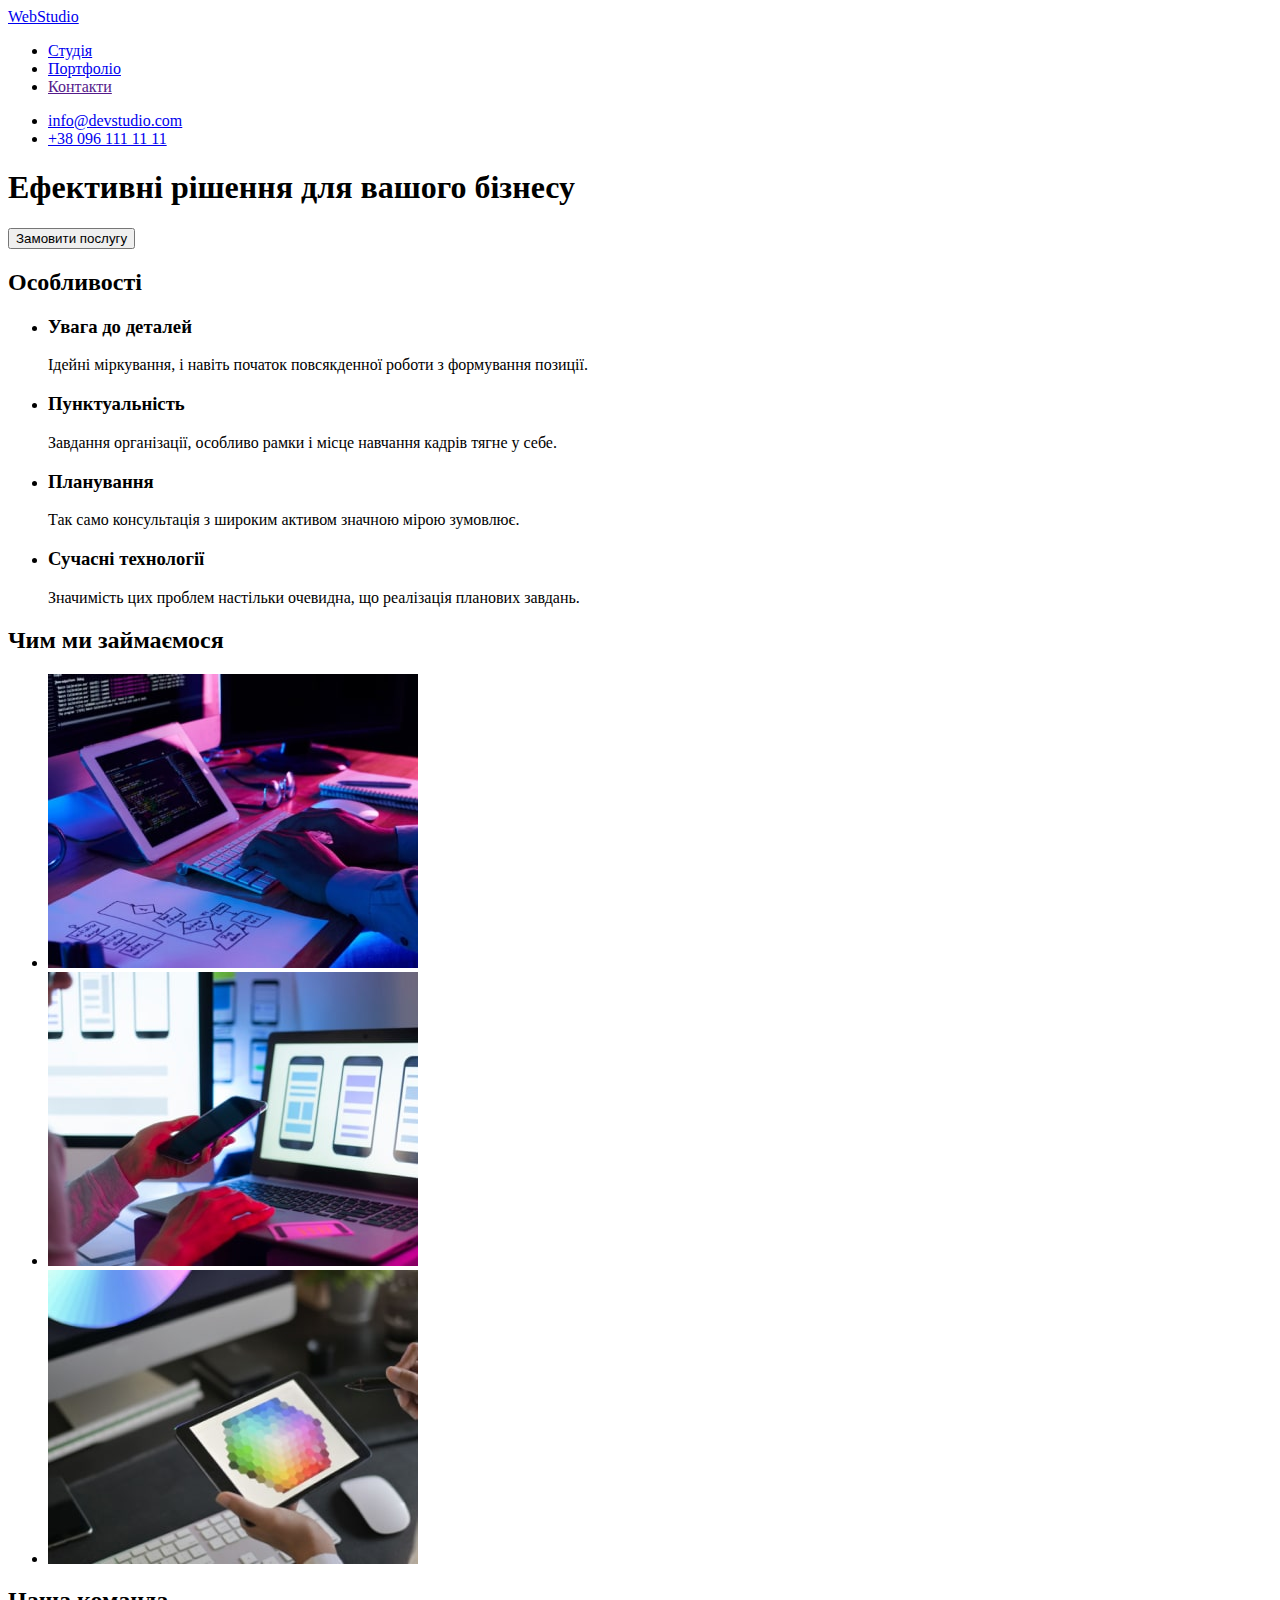
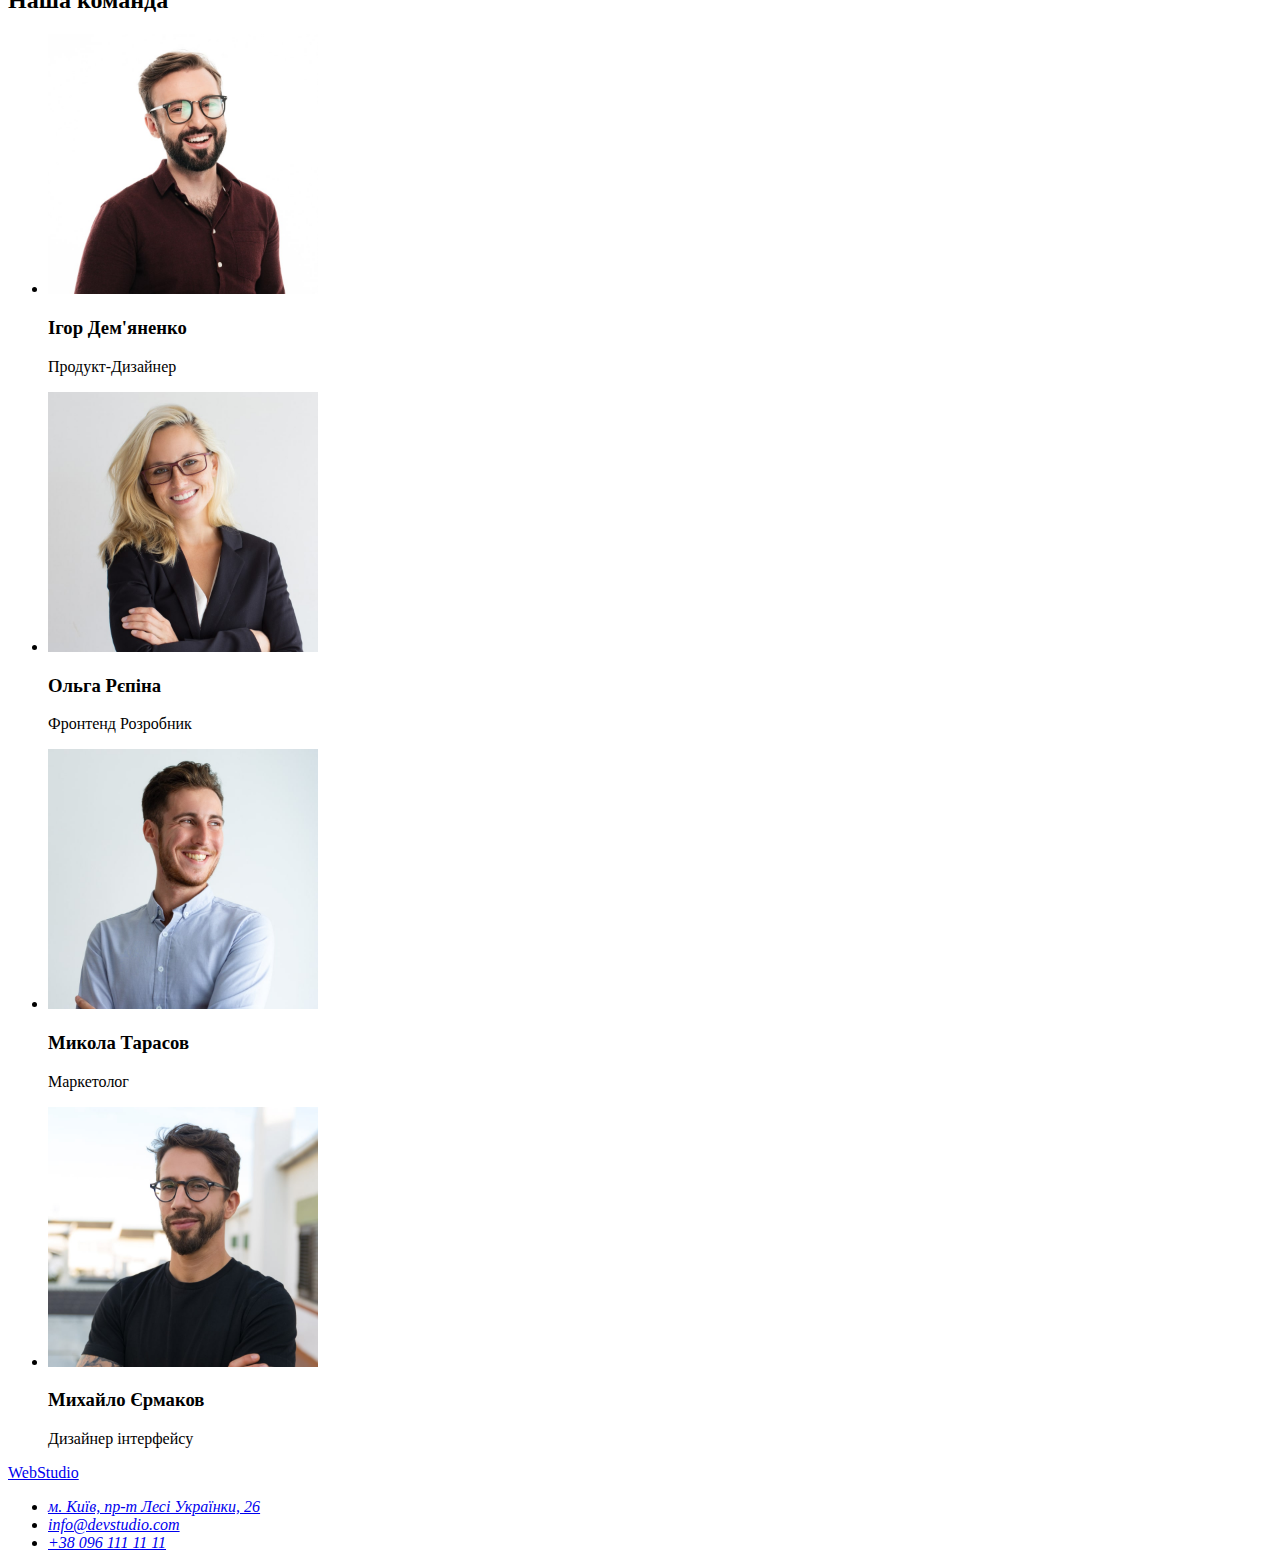
==== index.html @ 5709e651 "Додана сторінка portfolio" ====
<!DOCTYPE html>
<html lang="uk">
  <head>
    <meta charset="UTF-8" />
    <meta http-equiv="X-UA-Compatible" content="IE=edge" />
    <meta name="viewport" content="width=device-width, initial-scale=1.0" />
    <title>Homework2</title>

    <link rel="stylesheet" href="./css/styles.css" />
  </head>

  <body>
    <header>
      <nav>
        <a href="./index.html">WebStudio</a>

        <ul>
          <li><a href="./index.html">Студія</a></li>
          <li><a href="./portfolio.html">Портфоліо</a></li>
          <li><a href="">Контакти</a></li>
        </ul>
      </nav>

      <ul>
        <li>
          <a href="mailto:info@devstudio.com">info@devstudio.com</a>
        </li>
        <li>
          <a href="tel:+380961111111">+38 096 111 11 11</a>
        </li>
      </ul>
    </header>

    <main>
      <!-- Hero -->
      <section>
        <h1>Ефективні рішення для вашого бізнесу</h1>
        <button type="button">Замовити послугу</button>
      </section>

      <section>
        <h2>Особливості</h2>
        <ul>
          <li>
            <h3>Увага до деталей</h3>
            <p>Ідейні міркування, і навіть початок повсякденної роботи з формування позиції.</p>
          </li>
          <li>
            <h3>Пунктуальність</h3>
            <p>Завдання організації, особливо рамки і місце навчання кадрів тягне у себе.</p>
          </li>
          <li>
            <h3>Планування</h3>
            <p>Так само консультація з широким активом значною мірою зумовлює.</p>
          </li>
          <li>
            <h3>Сучасні технології</h3>
            <p>Значимість цих проблем настільки очевидна, що реалізація планових завдань.</p>
          </li>
        </ul>
      </section>

      <section>
        <h2>Чим ми займаємося</h2>
        <ul>
          <li>
            <img
              src="./images/index/doing1.jpg"
              alt="Створюємо функціонал додатків"
              width="370"
              height="294"
            />
          </li>
          <li>
            <img
              src="./images/index/doing2.jpg"
              alt="Налаштовуємо інтерфейс додатків"
              width="370"
              height="294"
            />
          </li>
          <li>
            <img
              src="./images/index/doing3.jpg"
              alt="Оптимізуємо роботу додатків"
              width="370"
              height="294"
            />
          </li>
        </ul>
      </section>

      <section>
        <h2>Наша команда</h2>

        <ul>
          <li>
            <img
              src="./images/index/team1.jpg"
              alt="Фото Ігора Дем'яненко"
              width="270"
              height="260"
            />
            <h3>Ігор Дем'яненко</h3>
            <p>Продукт-Дизайнер</p>
          </li>
          <li>
            <img src="./images/index/team2.jpg" alt="Фото Ольги Рєпіної" width="270" height="260" />
            <h3>Ольга Рєпіна</h3>
            <p>Фронтенд Розробник</p>
          </li>
          <li>
            <img
              src="./images/index/team3.jpg"
              alt="Фото Миколи Тарасова"
              width="270"
              height="260"
            />
            <h3>Микола Тарасов</h3>
            <p>Маркетолог</p>
          </li>
          <li>
            <img
              src="./images/index/team4.jpg"
              alt="Фото Михайла Єрмакова"
              width="270"
              height="260"
            />
            <h3>Михайло Єрмаков</h3>
            <p>Дизайнер інтерфейсу</p>
          </li>
        </ul>
      </section>
    </main>

    <footer>
      <a href="./index.html">WebStudio</a>

      <address>
        <ul>
          <li>
            <a
              href="https://goo.gl/maps/bpXMitdXSqZiNbTf6"
              target="_blank"
              rel="noopener noreferrer"
              >м. Київ, пр-т Лесі Українки, 26</a
            >
          </li>
          <li><a href="mailto:info@devstudio.com">info@devstudio.com</a></li>
          <li><a href="tel:+380961111111">+38 096 111 11 11</a></li>
        </ul>
      </address>
    </footer>
  </body>
</html>
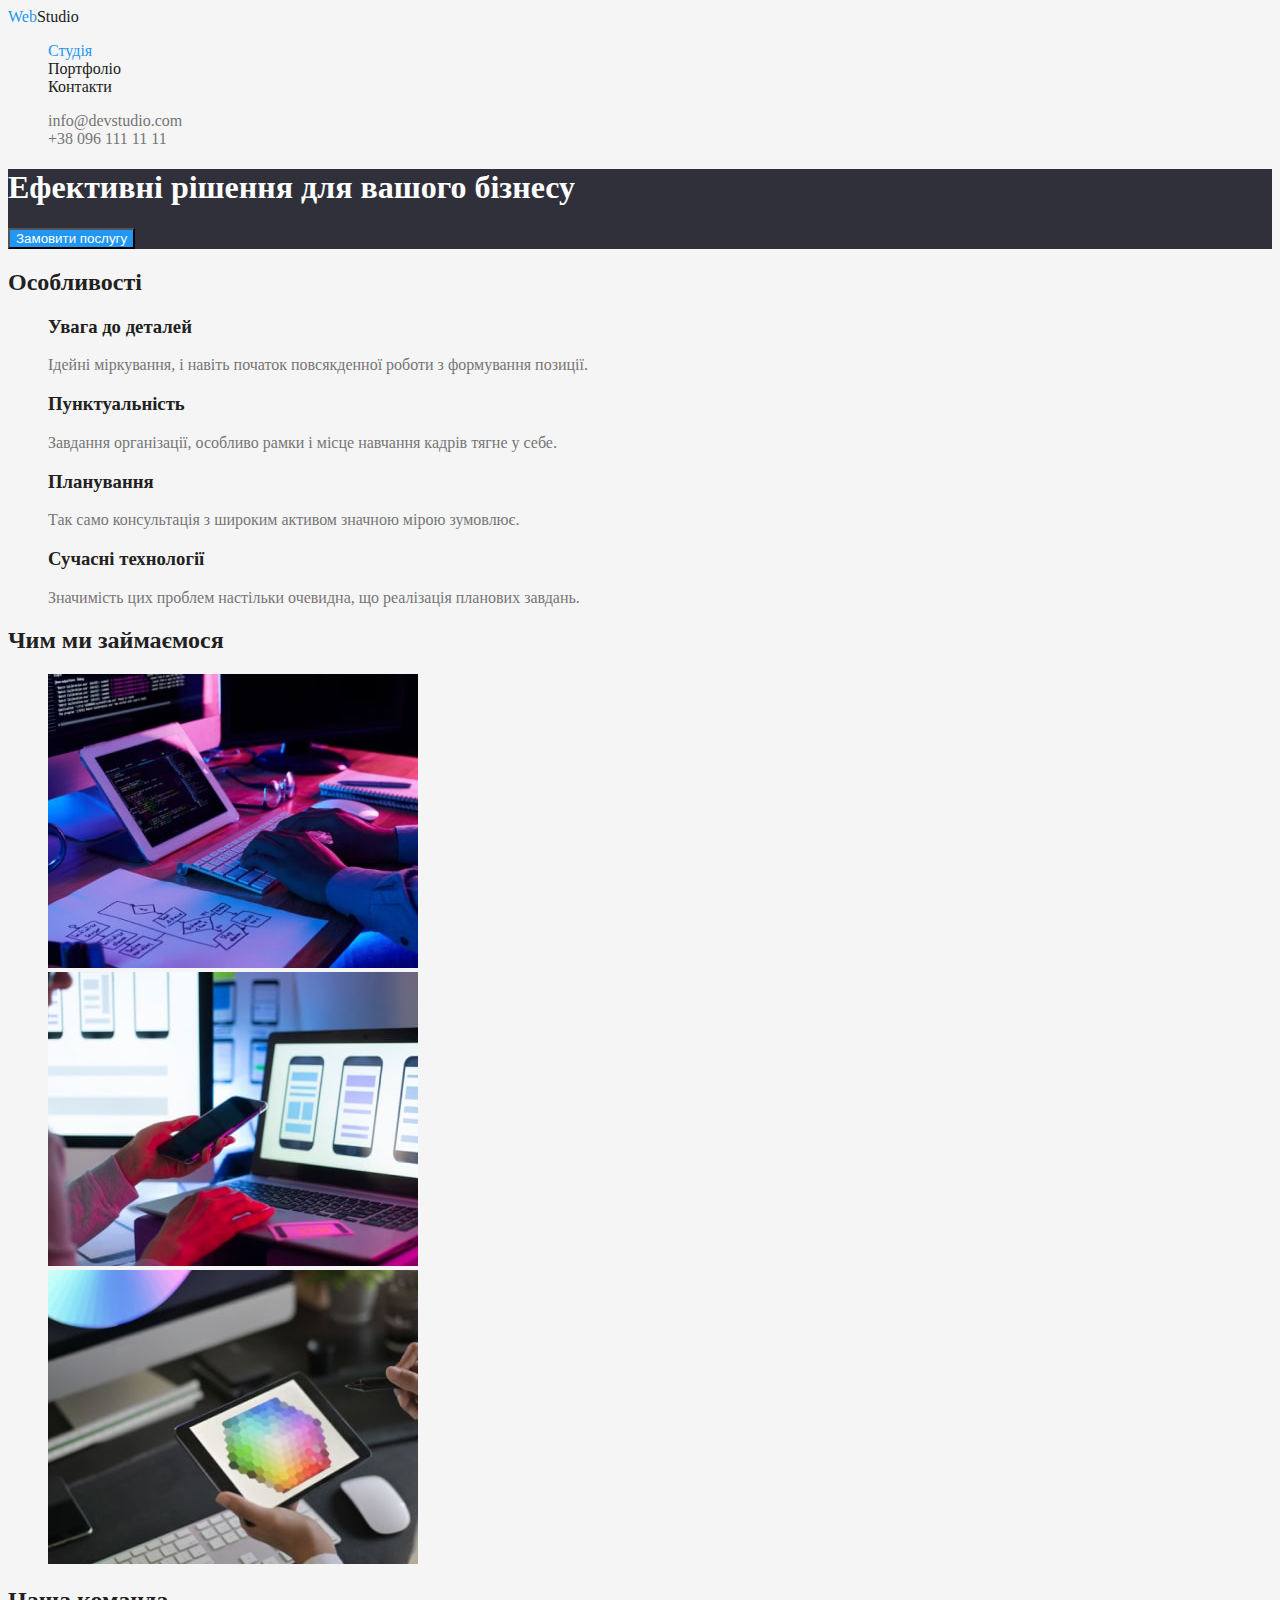
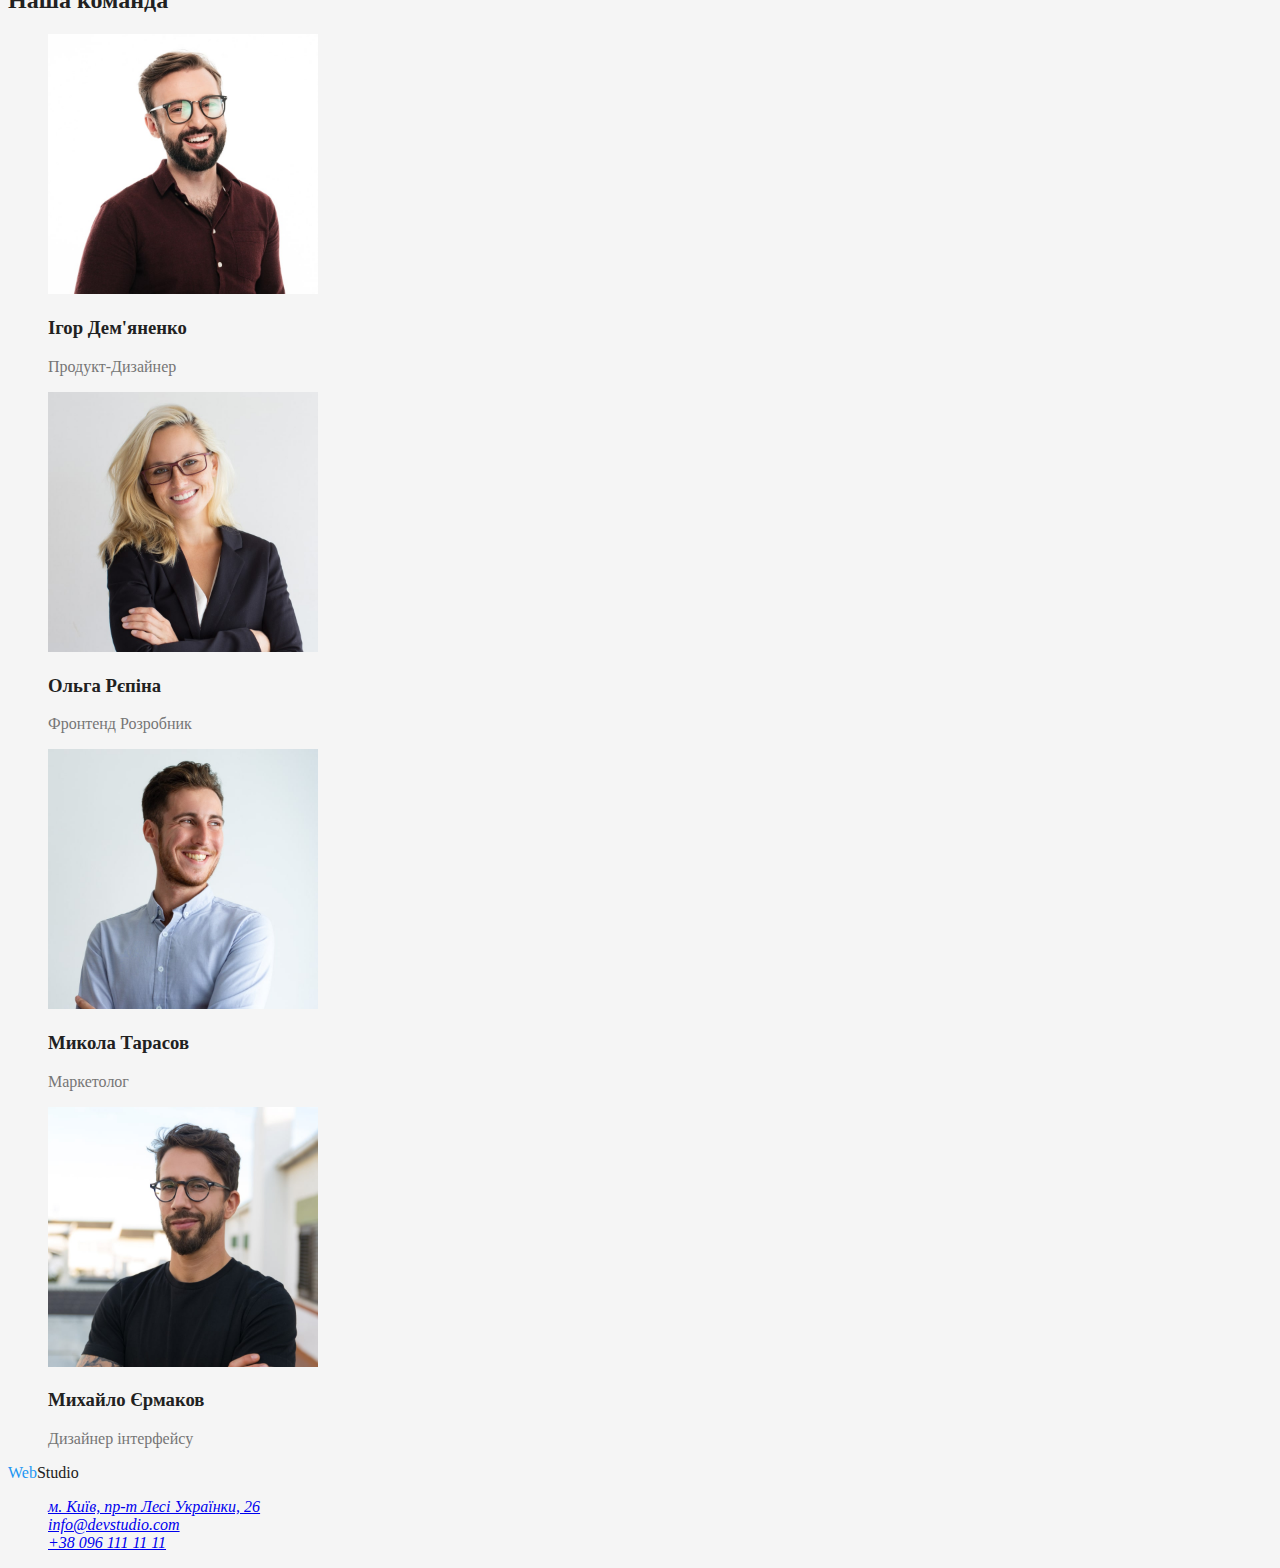
==== commit 8d5342e0: "Перша сторінка зроблена по кольорам" ====
--- a/index.html
+++ b/index.html
@@ -12,57 +12,58 @@
   <body>
     <header>
       <nav>
-        <a href="./index.html">WebStudio</a>
+        <a href="./index.html" class="logo link">Web<span>Studio</span></a>
 
-        <ul>
-          <li><a href="./index.html">Студія</a></li>
-          <li><a href="./portfolio.html">Портфоліо</a></li>
-          <li><a href="">Контакти</a></li>
+        <ul class="site-nav list">
+          <li><a href="./index.html" class="link current">Студія</a></li>
+          <li><a href="./portfolio.html" class="link">Портфоліо</a></li>
+          <li><a href="" class="link">Контакти</a></li>
         </ul>
       </nav>
 
-      <ul>
+      <ul class="info-nav list">
         <li>
-          <a href="mailto:info@devstudio.com">info@devstudio.com</a>
+          <a href="mailto:info@devstudio.com" class="link">info@devstudio.com</a>
         </li>
         <li>
-          <a href="tel:+380961111111">+38 096 111 11 11</a>
+          <a href="tel:+380961111111" class="link">+38 096 111 11 11</a>
         </li>
       </ul>
     </header>
 
     <main>
       <!-- Hero -->
-      <section>
-        <h1>Ефективні рішення для вашого бізнесу</h1>
-        <button type="button">Замовити послугу</button>
+      <section class="hero">
+        <h1 class="hero-title">Ефективні рішення для вашого бізнесу</h1>
+        <button type="button" class="button">Замовити послугу</button>
       </section>
 
-      <section>
-        <h2>Особливості</h2>
-        <ul>
+      <section class="section">
+        <h2 class="section-title">Особливості</h2>
+
+        <ul class="features-list list">
           <li>
-            <h3>Увага до деталей</h3>
+            <h3 class="title">Увага до деталей</h3>
             <p>Ідейні міркування, і навіть початок повсякденної роботи з формування позиції.</p>
           </li>
           <li>
-            <h3>Пунктуальність</h3>
+            <h3 class="title">Пунктуальність</h3>
             <p>Завдання організації, особливо рамки і місце навчання кадрів тягне у себе.</p>
           </li>
           <li>
-            <h3>Планування</h3>
+            <h3 class="title">Планування</h3>
             <p>Так само консультація з широким активом значною мірою зумовлює.</p>
           </li>
           <li>
-            <h3>Сучасні технології</h3>
+            <h3 class="title">Сучасні технології</h3>
             <p>Значимість цих проблем настільки очевидна, що реалізація планових завдань.</p>
           </li>
         </ul>
       </section>
 
-      <section>
-        <h2>Чим ми займаємося</h2>
-        <ul>
+      <section class="section">
+        <h2 class="section-title">Чим ми займаємося</h2>
+        <ul class="work-list list">
           <li>
             <img
               src="./images/index/doing1.jpg"
@@ -90,10 +91,10 @@
         </ul>
       </section>
 
-      <section>
-        <h2>Наша команда</h2>
+      <section class="section">
+        <h2 class="section-title">Наша команда</h2>
 
-        <ul>
+        <ul class="team-list list">
           <li>
             <img
               src="./images/index/team1.jpg"
@@ -101,12 +102,12 @@
               width="270"
               height="260"
             />
-            <h3>Ігор Дем'яненко</h3>
+            <h3 class="title">Ігор Дем'яненко</h3>
             <p>Продукт-Дизайнер</p>
           </li>
           <li>
             <img src="./images/index/team2.jpg" alt="Фото Ольги Рєпіної" width="270" height="260" />
-            <h3>Ольга Рєпіна</h3>
+            <h3 class="title">Ольга Рєпіна</h3>
             <p>Фронтенд Розробник</p>
           </li>
           <li>
@@ -116,7 +117,7 @@
               width="270"
               height="260"
             />
-            <h3>Микола Тарасов</h3>
+            <h3 class="title">Микола Тарасов</h3>
             <p>Маркетолог</p>
           </li>
           <li>
@@ -126,7 +127,7 @@
               width="270"
               height="260"
             />
-            <h3>Михайло Єрмаков</h3>
+            <h3 class="title">Михайло Єрмаков</h3>
             <p>Дизайнер інтерфейсу</p>
           </li>
         </ul>
@@ -134,10 +135,10 @@
     </main>
 
     <footer>
-      <a href="./index.html">WebStudio</a>
+      <a href="./index.html" class="logo link">Web<span>Studio</span></a>
 
       <address>
-        <ul>
+        <ul class="address-list list">
           <li>
             <a
               href="https://goo.gl/maps/bpXMitdXSqZiNbTf6"
--- a/css/styles.css
+++ b/css/styles.css
@@ -0,0 +1,97 @@
+/*
+
+основной серый текст - #757575
+второстепенный черный текст- #212121
+
+при наведении на ссылку (акцент) - голубой - #2196F3
+
+белый текст в hero и футере  - #FFFFFF
+
+задний фон на нечетной сеции - #F5F4FA
+задний фон на четной сеции - #F5F5F5;
+задний фон hero и футера темно-синий - #2F303A
+*/
+
+:root {
+  --primary-text-color: #757575;
+  --secondary-balck-color: #212121;
+  --accent-blue-color: #2196f3;
+  --primary-white-color: #ffffff;
+}
+
+body {
+  background-color: #f5f5f5;
+  color: var(--primary-text-color);
+}
+
+.link {
+  text-decoration: none;
+}
+
+.list {
+  list-style: none;
+}
+
+/* ------------NAVIGATION------------ */
+.logo {
+  color: var(--accent-blue-color);
+}
+
+.logo span {
+  color: var(--secondary-balck-color);
+}
+
+.site-nav .link {
+  color: var(--secondary-balck-color);
+}
+
+.info-nav .link {
+  color: var(--primary-text-color);
+}
+
+.site-nav .link:hover,
+.site-nav .link:focus {
+  color: var(--accent-blue-color);
+}
+
+.info-nav .link:hover,
+.info-nav .link:focus {
+  color: var(--accent-blue-color);
+}
+
+.site-nav .link.current {
+  color: var(--accent-blue-color);
+}
+
+/* ------------HERO------------ */
+
+.hero {
+  background-color: #2f303a;
+}
+
+.hero-title {
+  color: var(--primary-white-color);
+}
+
+.button {
+  color: var(--primary-white-color);
+  background-color: var(--accent-blue-color);
+}
+/* ------------ОСОБЛИВОСТІ------------ */
+
+.section-title {
+  color: var(--secondary-balck-color);
+}
+
+.features-list .title {
+  color: var(--secondary-balck-color);
+}
+
+/* ------------ЗАЙМАЄМОСЬ------------ */
+
+/* ------------КОМАНДА------------ */
+
+.team-list .title {
+  color: var(--secondary-balck-color);
+}
+/* ------------ФУТЕР------------ */
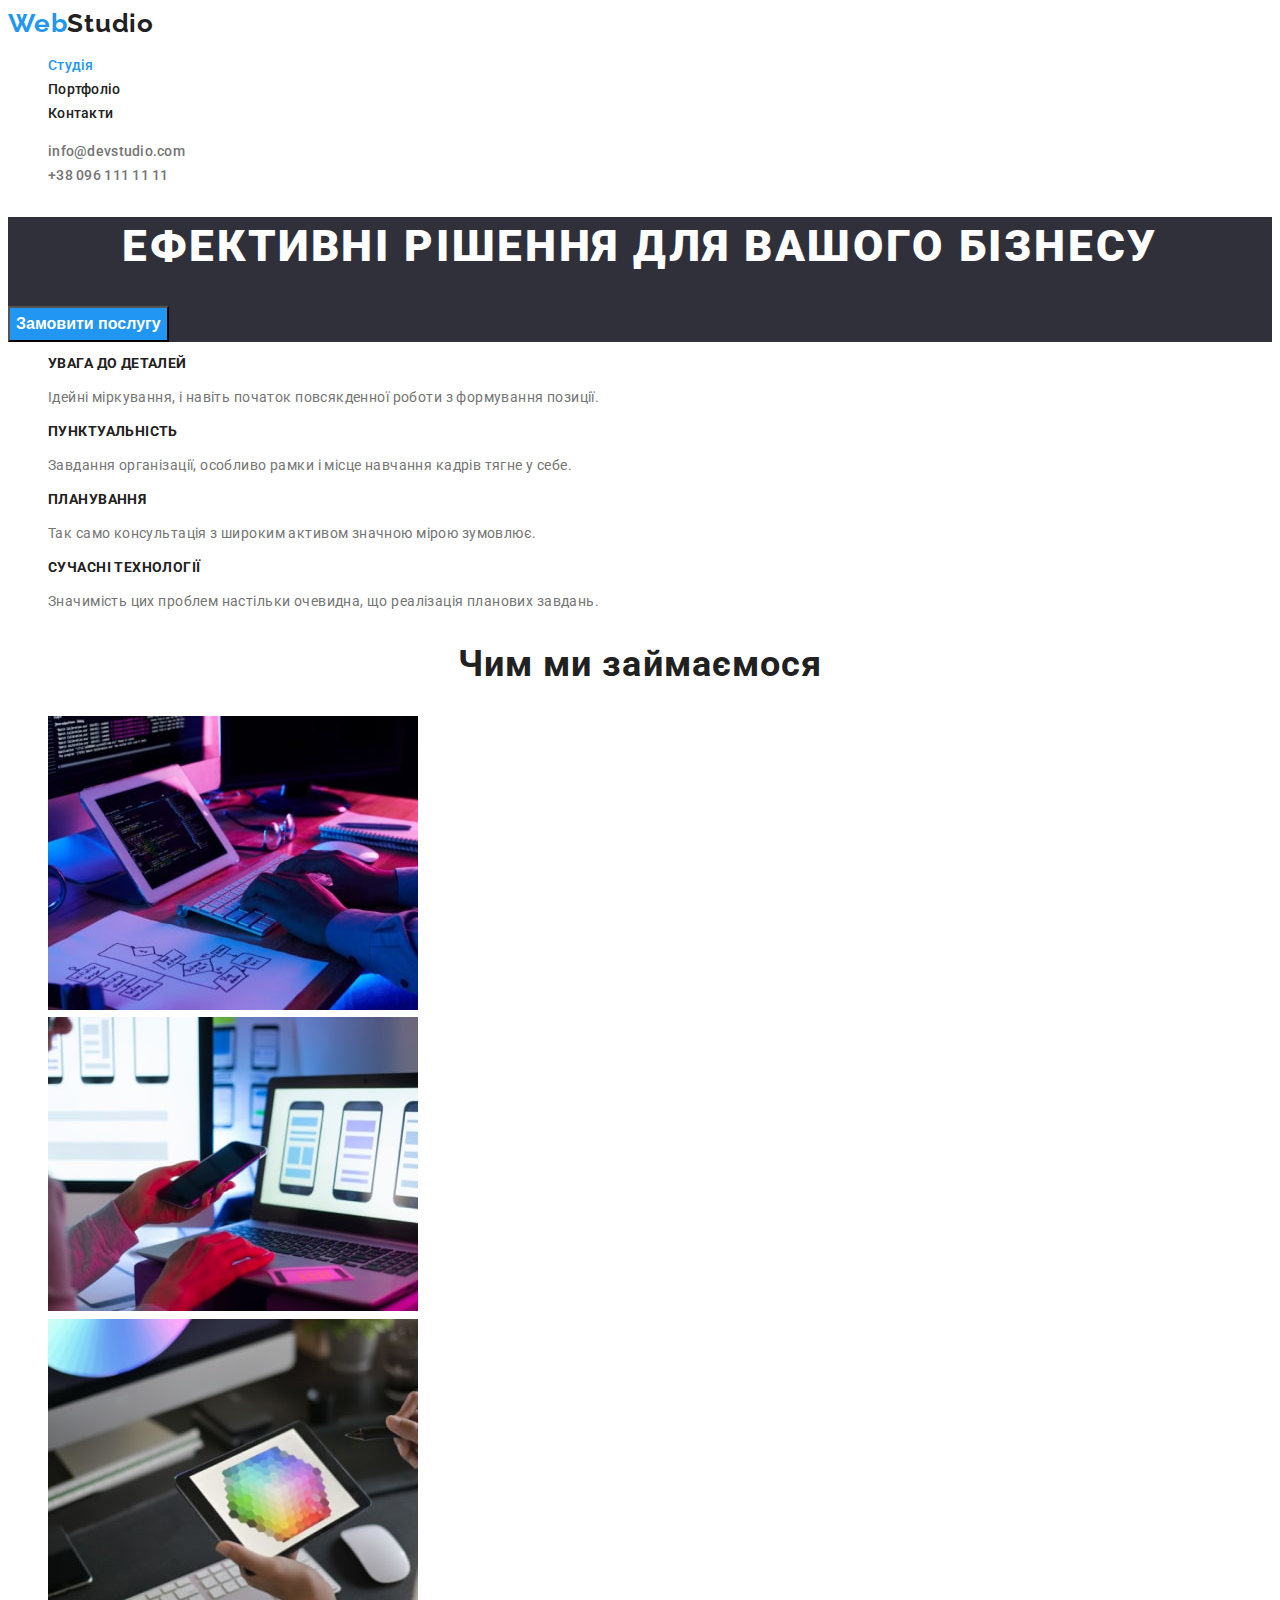
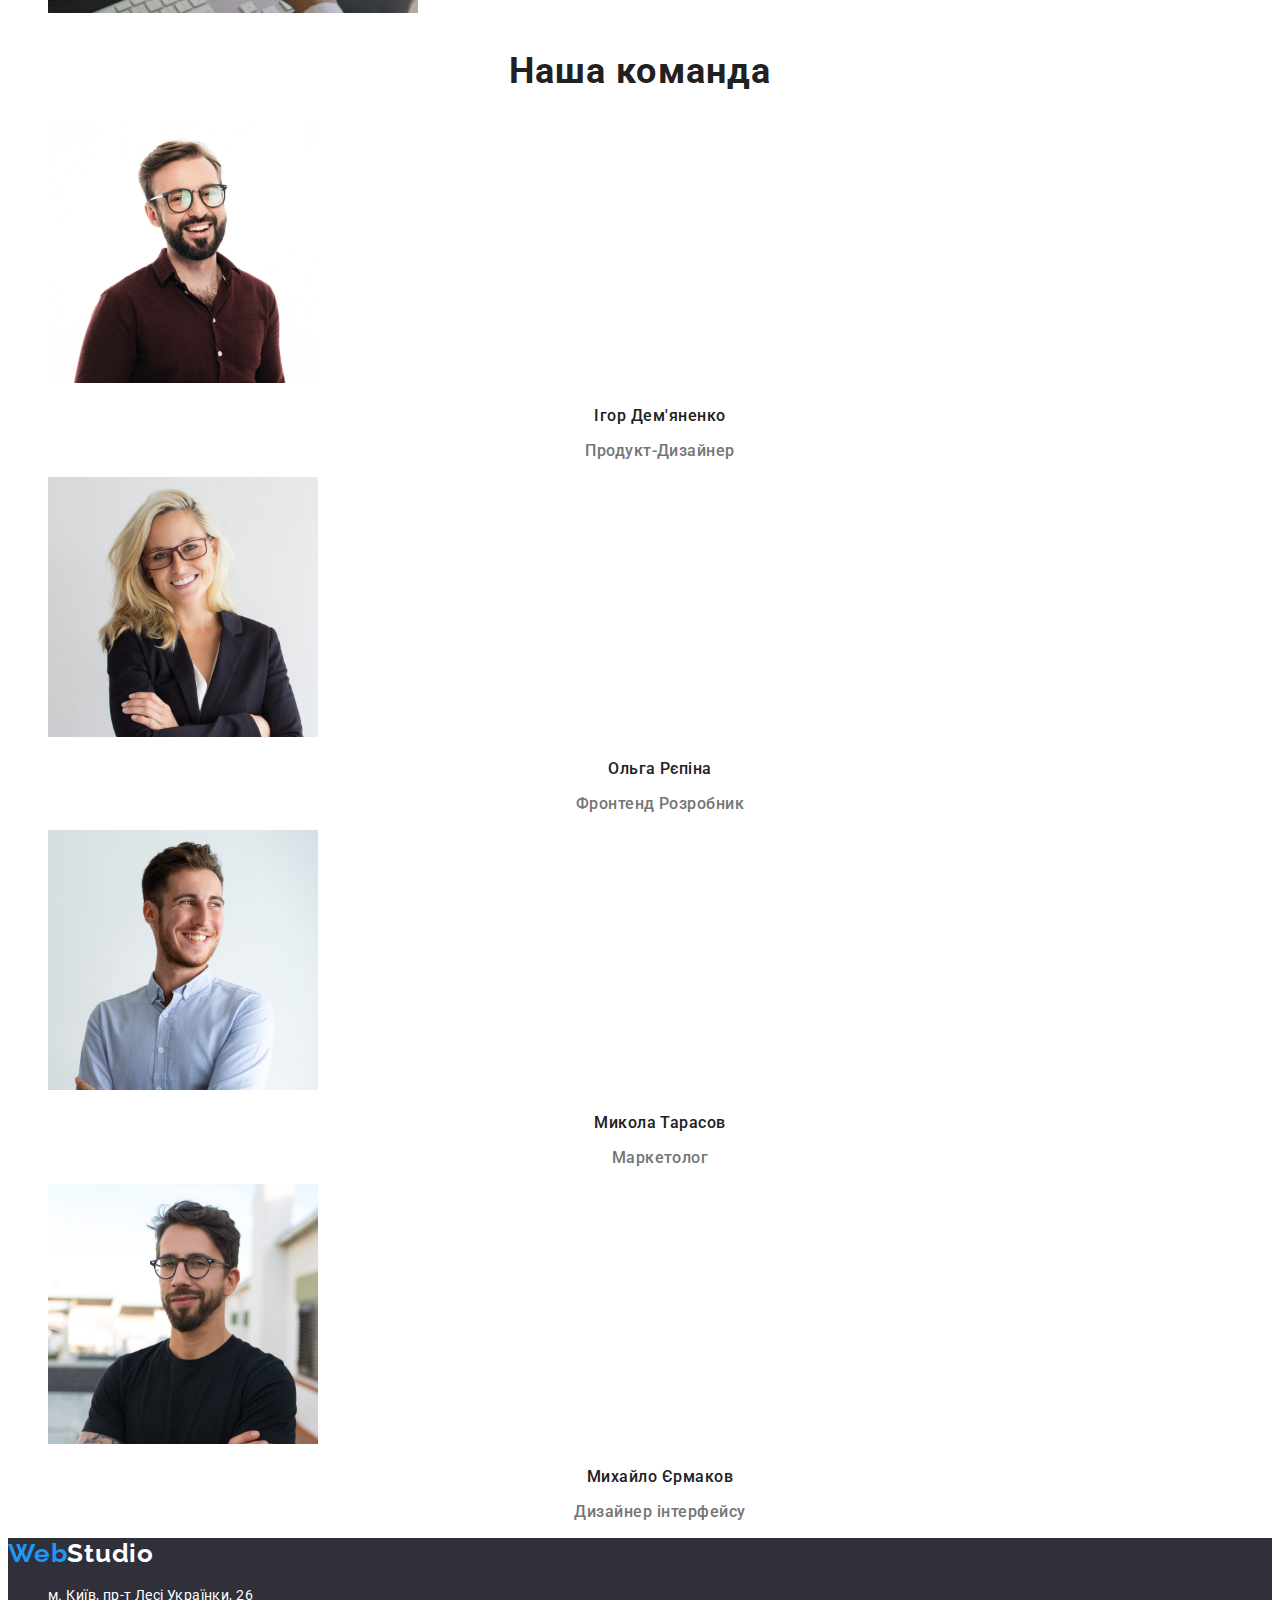
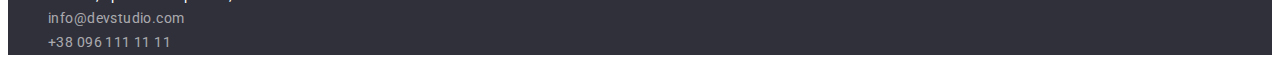
==== commit fe303740: "Зроблені усі кольори та шрифти" ====
--- a/index.html
+++ b/index.html
@@ -6,13 +6,19 @@
     <meta name="viewport" content="width=device-width, initial-scale=1.0" />
     <title>Homework2</title>
 
+    <link rel="preconnect" href="https://fonts.googleapis.com" />
+    <link rel="preconnect" href="https://fonts.gstatic.com" crossorigin />
+    <link
+      href="https://fonts.googleapis.com/css2?family=Raleway:wght@700&family=Roboto:wght@400;500;700;900&display=swap"
+      rel="stylesheet"
+    />
     <link rel="stylesheet" href="./css/styles.css" />
   </head>
 
   <body>
     <header>
       <nav>
-        <a href="./index.html" class="logo link">Web<span>Studio</span></a>
+        <a href="./index.html" class="logo link">Web<span class="header">Studio</span></a>
 
         <ul class="site-nav list">
           <li><a href="./index.html" class="link current">Студія</a></li>
@@ -35,11 +41,11 @@
       <!-- Hero -->
       <section class="hero">
         <h1 class="hero-title">Ефективні рішення для вашого бізнесу</h1>
-        <button type="button" class="button">Замовити послугу</button>
+        <button type="button" class="main-button active">Замовити послугу</button>
       </section>
 
       <section class="section">
-        <h2 class="section-title">Особливості</h2>
+        <h2 class="section-title visually-hidden">Особливості</h2>
 
         <ul class="features-list list">
           <li>
@@ -134,21 +140,22 @@
       </section>
     </main>
 
-    <footer>
-      <a href="./index.html" class="logo link">Web<span>Studio</span></a>
+    <footer class="footer">
+      <a href="./index.html" class="logo link">Web<span class="footer">Studio</span></a>
 
-      <address>
+      <address class="contact-address">
         <ul class="address-list list">
           <li>
             <a
               href="https://goo.gl/maps/bpXMitdXSqZiNbTf6"
               target="_blank"
               rel="noopener noreferrer"
+              class="link"
               >м. Київ, пр-т Лесі Українки, 26</a
             >
           </li>
-          <li><a href="mailto:info@devstudio.com">info@devstudio.com</a></li>
-          <li><a href="tel:+380961111111">+38 096 111 11 11</a></li>
+          <li><a href="mailto:info@devstudio.com" class="link">info@devstudio.com</a></li>
+          <li><a href="tel:+380961111111" class="link">+38 096 111 11 11</a></li>
         </ul>
       </address>
     </footer>
--- a/css/styles.css
+++ b/css/styles.css
@@ -8,20 +8,29 @@
 белый текст в hero и футере  - #FFFFFF
 
 задний фон на нечетной сеции - #F5F4FA
-задний фон на четной сеции - #F5F5F5;
+
 задний фон hero и футера темно-синий - #2F303A
 */
 
 :root {
   --primary-text-color: #757575;
-  --secondary-balck-color: #212121;
+  --secondary-black-color: #212121;
   --accent-blue-color: #2196f3;
   --primary-white-color: #ffffff;
+  --dark-background: #2f303a;
+  --gray-background: #f5f4fa;
 }
 
 body {
-  background-color: #f5f5f5;
+  background-color: var(--primary-white-color);
   color: var(--primary-text-color);
+
+  font-family: 'Roboto', sans-serif;
+  font-style: normal;
+  font-weight: 400;
+  font-size: 14px;
+  line-height: 1.71;
+  letter-spacing: 0.03em;
 }
 
 .link {
@@ -32,21 +41,55 @@
   list-style: none;
 }
 
+.visually-hidden {
+  position: absolute;
+  white-space: nowrap;
+  width: 1px;
+  height: 1px;
+  overflow: hidden;
+  border: 0;
+  padding: 0;
+  clip: rect(0 0 0 0);
+  clip-path: inset(50%);
+  margin: -1px;
+}
+
 /* ------------NAVIGATION------------ */
 .logo {
   color: var(--accent-blue-color);
-}
-
-.logo span {
-  color: var(--secondary-balck-color);
+
+  font-family: 'Raleway', sans-serif;
+  font-style: normal;
+  font-weight: 700;
+  font-size: 26px;
+  line-height: 1.19;
+  letter-spacing: 0.03em;
+}
+
+.logo .header {
+  color: var(--secondary-black-color);
+}
+
+.logo .footer {
+  color: var(--primary-white-color);
 }
 
 .site-nav .link {
-  color: var(--secondary-balck-color);
+  color: var(--secondary-black-color);
+
+  font-weight: 500;
+  font-size: 14px;
+  line-height: 1.14;
+  letter-spacing: 0.02em;
 }
 
 .info-nav .link {
   color: var(--primary-text-color);
+
+  font-weight: 500;
+  font-size: 14px;
+  line-height: 1.14;
+  letter-spacing: 0.02em;
 }
 
 .site-nav .link:hover,
@@ -66,32 +109,122 @@
 /* ------------HERO------------ */
 
 .hero {
-  background-color: #2f303a;
+  background-color: var(--dark-background);
 }
 
 .hero-title {
   color: var(--primary-white-color);
-}
-
-.button {
+
+  font-weight: 900;
+  font-size: 44px;
+  line-height: 1.36;
+  text-align: center;
+  letter-spacing: 0.06em;
+  text-transform: uppercase;
+}
+
+/* ------------BUTTON------------ */
+
+.button-list .button {
+  background-color: var(--gray-background);
+  color: var(--secondary-black-color);
+
+  font-weight: 500;
+  font-size: 16px;
+  line-height: 1.62;
+  text-align: center;
+  letter-spacing: 0.03em;
+}
+
+.button.active {
   color: var(--primary-white-color);
   background-color: var(--accent-blue-color);
 }
+
+.main-button.active {
+  color: var(--primary-white-color);
+  background-color: var(--accent-blue-color);
+
+  font-weight: 700;
+  font-size: 16px;
+  line-height: 1.88;
+}
+
 /* ------------ОСОБЛИВОСТІ------------ */
 
 .section-title {
-  color: var(--secondary-balck-color);
+  color: var(--secondary-black-color);
+
+  font-weight: 700;
+  font-size: 36px;
+  line-height: 1.16;
+  text-align: center;
+  letter-spacing: 0.03em;
 }
 
 .features-list .title {
-  color: var(--secondary-balck-color);
+  color: var(--secondary-black-color);
+
+  font-weight: 700;
+  font-size: 14px;
+  line-height: 1.14;
+  letter-spacing: 0.03em;
+  text-transform: uppercase;
 }
 
 /* ------------ЗАЙМАЄМОСЬ------------ */
 
 /* ------------КОМАНДА------------ */
 
+.team-list .title,
+.team-list p {
+  font-weight: 500;
+  font-size: 16px;
+  line-height: 1.18;
+  text-align: center;
+  letter-spacing: 0.03em;
+}
+
 .team-list .title {
-  color: var(--secondary-balck-color);
-}
+  color: var(--secondary-black-color);
+}
+
 /* ------------ФУТЕР------------ */
+
+.footer {
+  background-color: var(--dark-background);
+}
+
+.contact-address {
+  font-style: normal;
+}
+
+.address-list .link {
+  color: rgba(255, 255, 255, 0.6);
+}
+
+.address-list .link[href*='maps'] {
+  color: var(--primary-white-color);
+}
+
+/* ------------***PORTFOLIO***------------ */
+
+.examples-list .title {
+  color: var(--secondary-black-color);
+
+  font-weight: 700;
+  font-size: 18px;
+  line-height: 2;
+  letter-spacing: 0.06em;
+}
+
+.examples-list .type {
+  font-weight: 400;
+  font-size: 16px;
+  line-height: 1.87;
+  letter-spacing: 0.03em;
+}
+
+.examples-list .link {
+  color: var(--primary-text-color);
+}
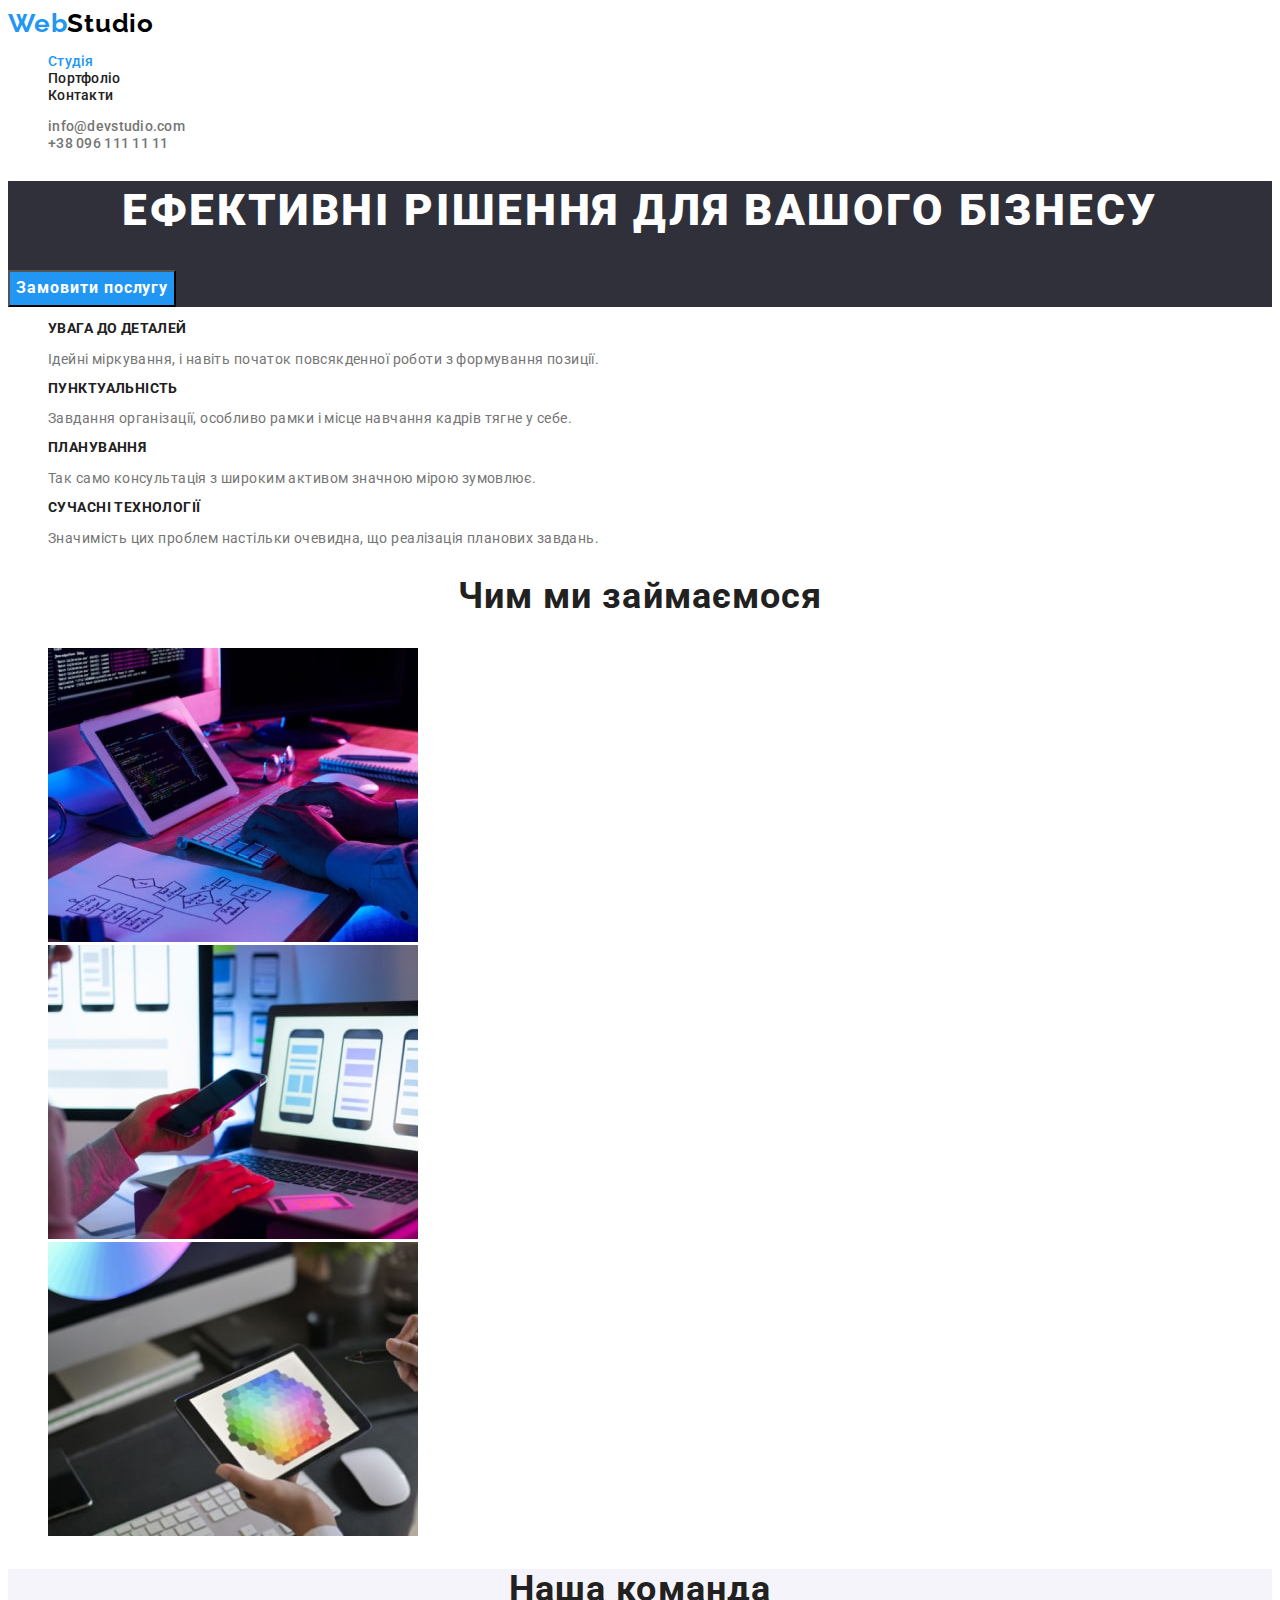
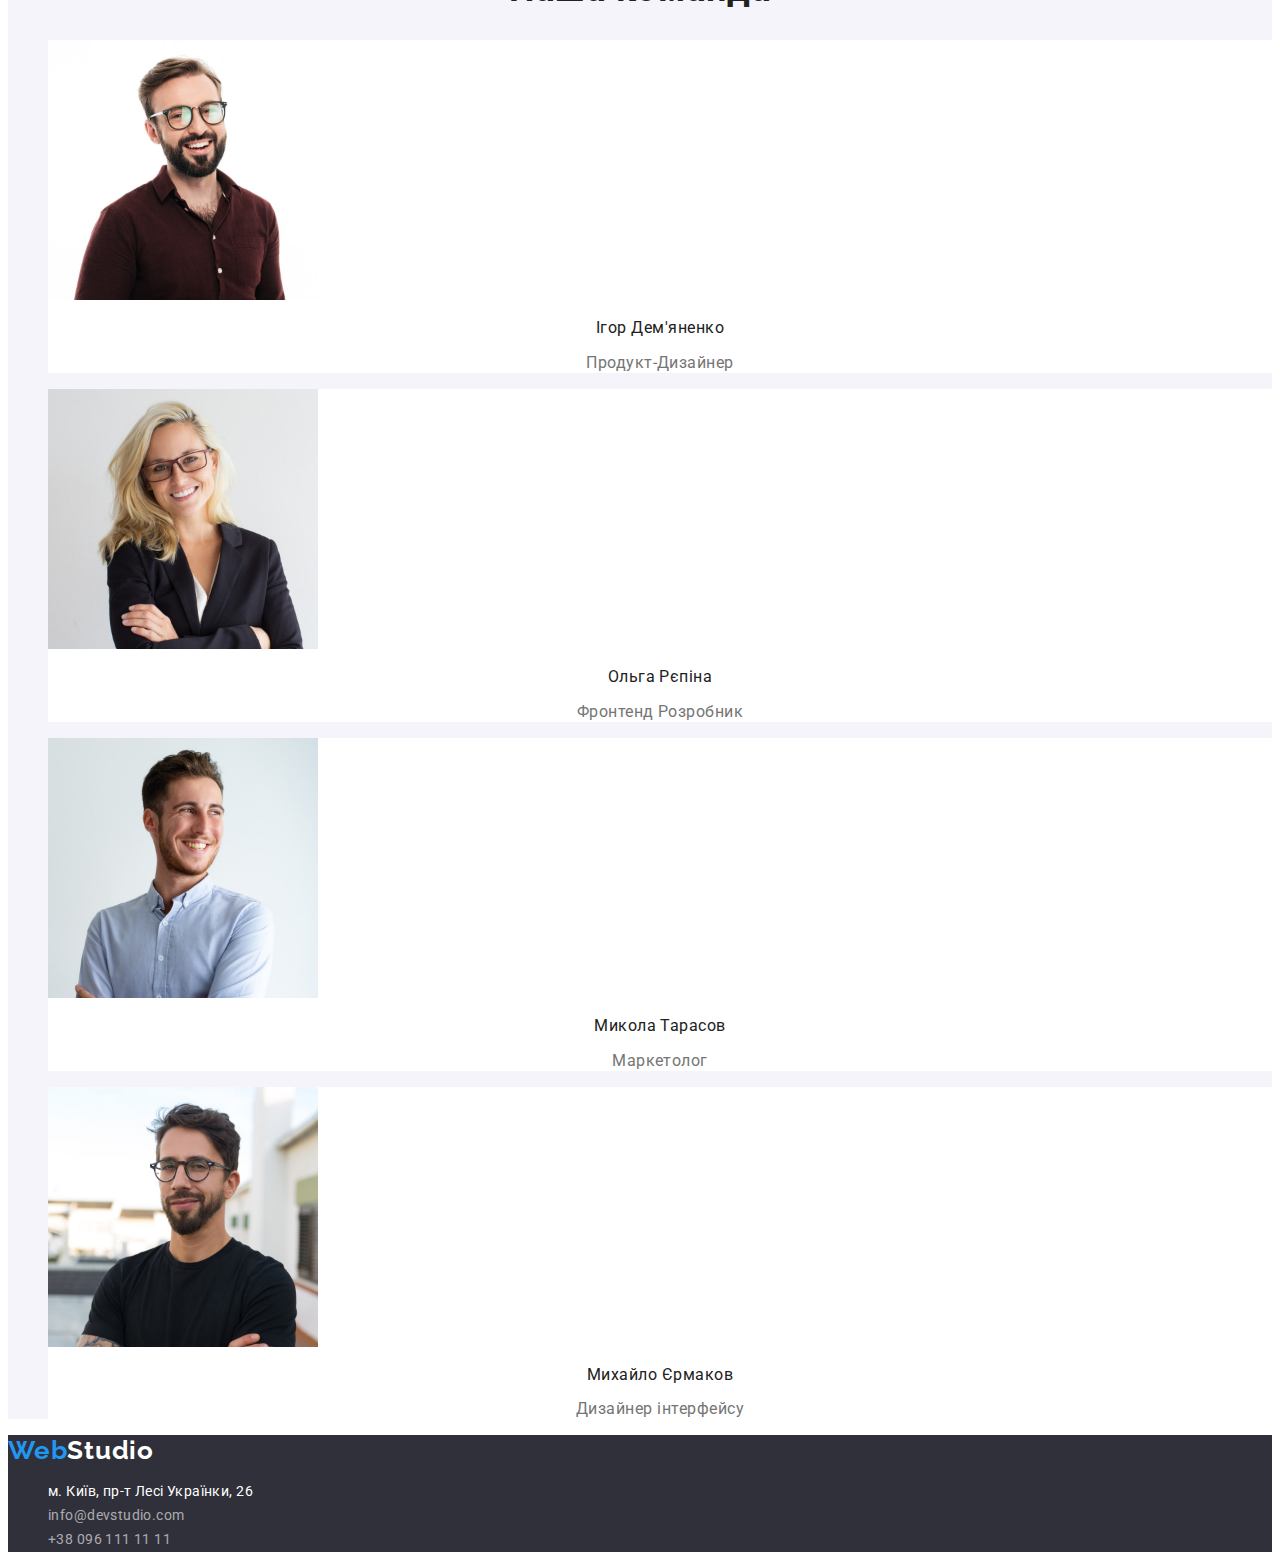
==== commit 715cb860: "Помилки виправлені" ====
--- a/index.html
+++ b/index.html
@@ -41,11 +41,11 @@
       <!-- Hero -->
       <section class="hero">
         <h1 class="hero-title">Ефективні рішення для вашого бізнесу</h1>
-        <button type="button" class="main-button active">Замовити послугу</button>
+        <button type="button" class="main-button">Замовити послугу</button>
       </section>
 
       <section class="section">
-        <h2 class="section-title visually-hidden">Особливості</h2>
+        <h2 class="visually-hidden">Особливості</h2>
 
         <ul class="features-list list">
           <li>
@@ -97,11 +97,11 @@
         </ul>
       </section>
 
-      <section class="section">
+      <section class="section team">
         <h2 class="section-title">Наша команда</h2>
 
         <ul class="team-list list">
-          <li>
+          <li class="card">
             <img
               src="./images/index/team1.jpg"
               alt="Фото Ігора Дем'яненко"
@@ -109,14 +109,14 @@
               height="260"
             />
             <h3 class="title">Ігор Дем'яненко</h3>
-            <p>Продукт-Дизайнер</p>
+            <p class="job">Продукт-Дизайнер</p>
           </li>
-          <li>
+          <li class="card">
             <img src="./images/index/team2.jpg" alt="Фото Ольги Рєпіної" width="270" height="260" />
             <h3 class="title">Ольга Рєпіна</h3>
-            <p>Фронтенд Розробник</p>
+            <p class="job">Фронтенд Розробник</p>
           </li>
-          <li>
+          <li class="card">
             <img
               src="./images/index/team3.jpg"
               alt="Фото Миколи Тарасова"
@@ -124,9 +124,9 @@
               height="260"
             />
             <h3 class="title">Микола Тарасов</h3>
-            <p>Маркетолог</p>
+            <p class="job">Маркетолог</p>
           </li>
-          <li>
+          <li class="card">
             <img
               src="./images/index/team4.jpg"
               alt="Фото Михайла Єрмакова"
@@ -134,7 +134,7 @@
               height="260"
             />
             <h3 class="title">Михайло Єрмаков</h3>
-            <p>Дизайнер інтерфейсу</p>
+            <p class="job">Дизайнер інтерфейсу</p>
           </li>
         </ul>
       </section>
--- a/css/styles.css
+++ b/css/styles.css
@@ -10,15 +10,29 @@
 задний фон на нечетной сеции - #F5F4FA
 
 задний фон hero и футера темно-синий - #2F303A
+
+серый border - #EEEEEE
+
+серая линия под хедером - #ECECEC
+
+черный - #000000
+
+серый дял текск футера - #FFFFFF99
+
 */
 
 :root {
   --primary-text-color: #757575;
+  --full-black-color: #000000;
   --secondary-black-color: #212121;
   --accent-blue-color: #2196f3;
   --primary-white-color: #ffffff;
   --dark-background: #2f303a;
   --gray-background: #f5f4fa;
+  --gray-opacity-color: #ffffff99;
+  --card-border-background: #eeeeee;
+  --gray-header-border: #ececec;
+  --btn-background-color: #188ce8;
 }
 
 body {
@@ -26,10 +40,9 @@
   color: var(--primary-text-color);
 
   font-family: 'Roboto', sans-serif;
-  font-style: normal;
-  font-weight: 400;
-  font-size: 14px;
-  line-height: 1.71;
+  /* font-style: normal;
+  font-weight: 400; */
+  font-size: 14px;
   letter-spacing: 0.03em;
 }
 
@@ -67,7 +80,7 @@
 }
 
 .logo .header {
-  color: var(--secondary-black-color);
+  color: var(--full-black-color);
 }
 
 .logo .footer {
@@ -129,6 +142,8 @@
   background-color: var(--gray-background);
   color: var(--secondary-black-color);
 
+  font-family: inherit;
+  cursor: pointer;
   font-weight: 500;
   font-size: 16px;
   line-height: 1.62;
@@ -136,18 +151,27 @@
   letter-spacing: 0.03em;
 }
 
-.button.active {
+.button-list .button:hover,
+.button-list .button:focus {
   color: var(--primary-white-color);
   background-color: var(--accent-blue-color);
 }
 
-.main-button.active {
+.main-button {
   color: var(--primary-white-color);
   background-color: var(--accent-blue-color);
 
+  font-family: inherit;
+  letter-spacing: 0.06em;
   font-weight: 700;
   font-size: 16px;
   line-height: 1.88;
+  cursor: pointer;
+}
+
+.main-button:hover,
+.main-button:focus {
+  background-color: var(--btn-background-color);
 }
 
 /* ------------ОСОБЛИВОСТІ------------ */
@@ -176,9 +200,13 @@
 
 /* ------------КОМАНДА------------ */
 
+.section.team {
+  background-color: var(--gray-background);
+}
+
 .team-list .title,
-.team-list p {
-  font-weight: 500;
+.team-list .job {
+  font-weight: 400;
   font-size: 16px;
   line-height: 1.18;
   text-align: center;
@@ -187,6 +215,10 @@
 
 .team-list .title {
   color: var(--secondary-black-color);
+}
+
+.team-list .card {
+  background-color: var(--primary-white-color);
 }
 
 /* ------------ФУТЕР------------ */
@@ -200,11 +232,17 @@
 }
 
 .address-list .link {
-  color: rgba(255, 255, 255, 0.6);
+  color: var(--gray-opacity-color);
+  line-height: 1.71;
 }
 
 .address-list .link[href*='maps'] {
   color: var(--primary-white-color);
+}
+
+.address-list .link:hover,
+.address-list .link:focus {
+  color: var(--accent-blue-color);
 }
 
 /* ------------***PORTFOLIO***------------ */
@@ -219,7 +257,6 @@
 }
 
 .examples-list .type {
-  font-weight: 400;
   font-size: 16px;
   line-height: 1.87;
   letter-spacing: 0.03em;
